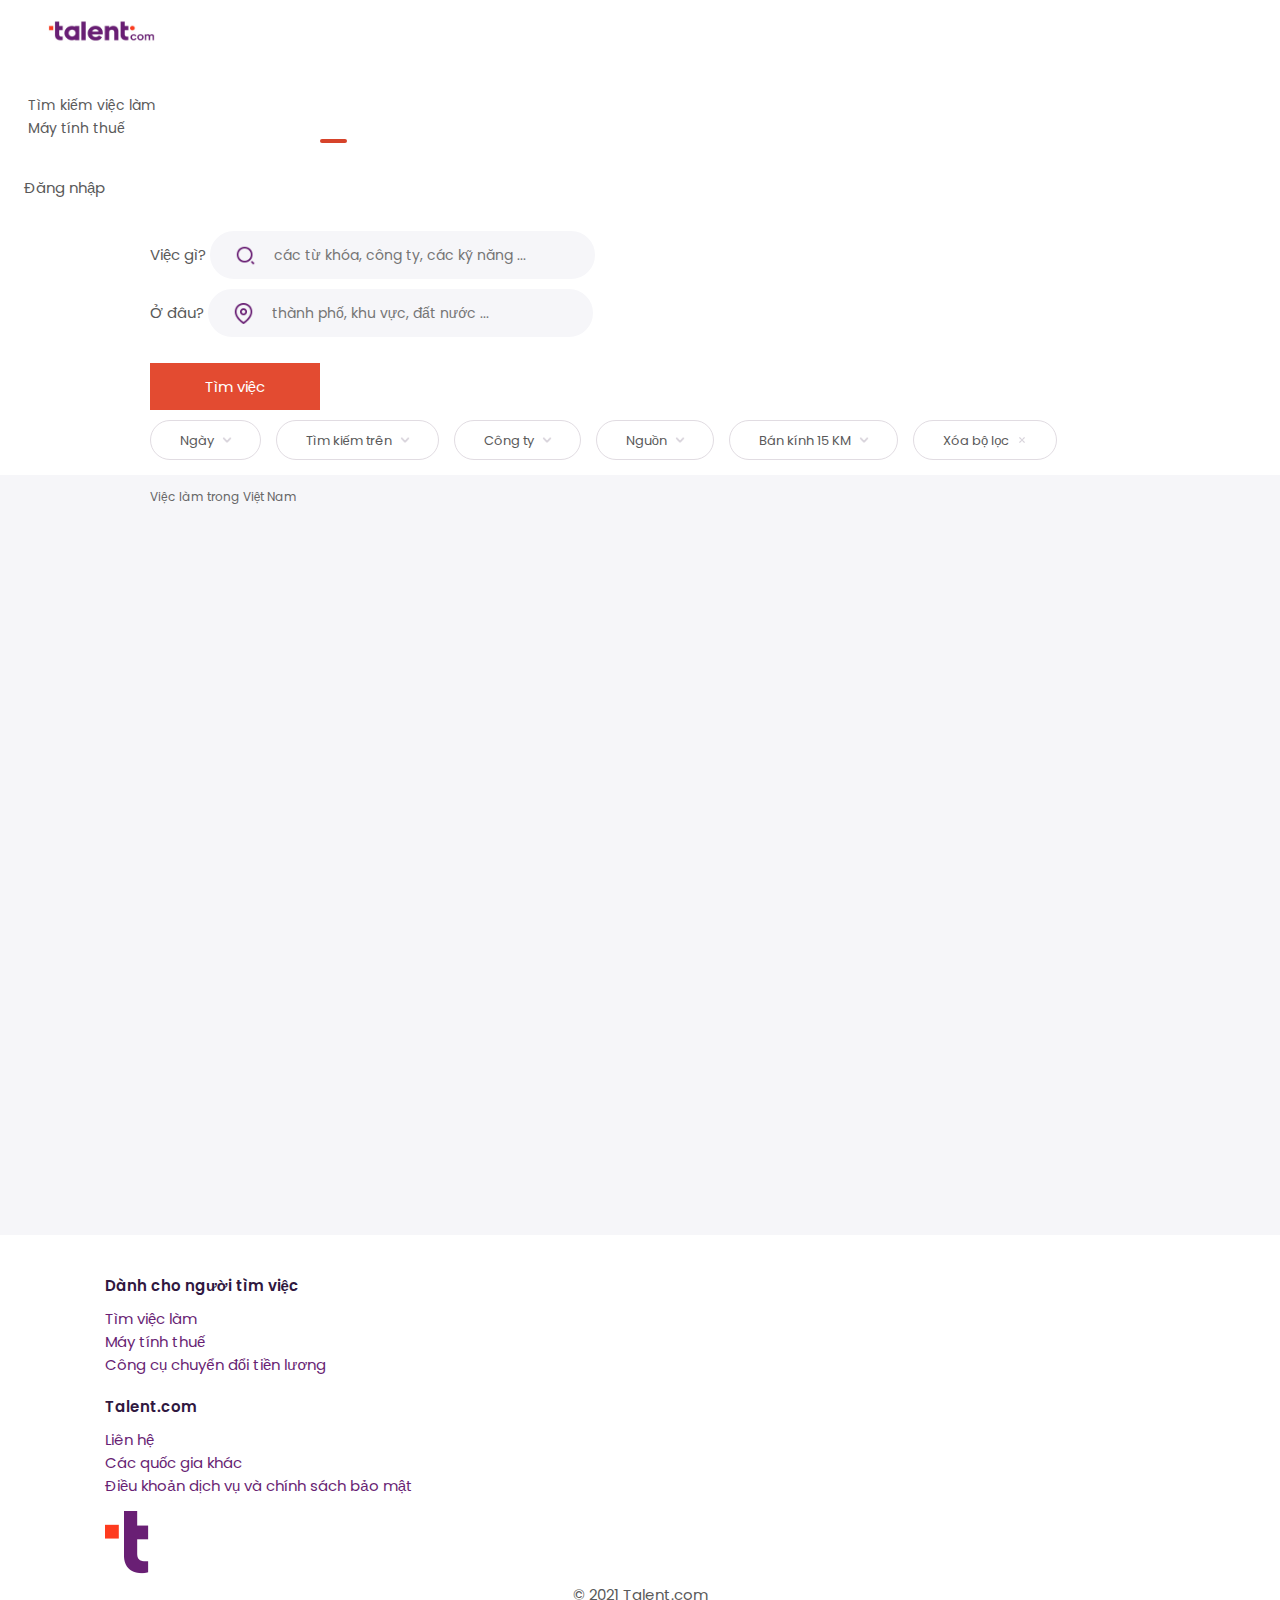
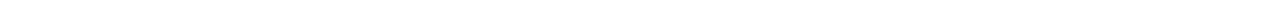
==== job.html @ 11c57244 "19:13 11/30/2021" ====
<!doctype html>
<html lang="en">
    <head>
        <meta charset="utf-8">
        <meta name="viewport" content="width=device-width, initial-scale=1">
        <link href="https://cdn.jsdelivr.net/npm/bootstrap@5.0.2/dist/css/bootstrap.min.css" rel="stylesheet" integrity="sha384-EVSTQN3/azprG1Anm3QDgpJLIm9Nao0Yz1ztcQTwFspd3yD65VohhpuuCOmLASjC" crossorigin="anonymous">
        <link rel="stylesheet" href="https://cdnjs.cloudflare.com/ajax/libs/font-awesome/6.0.0-beta3/css/all.min.css" integrity="sha512-Fo3rlrZj/k7ujTnHg4CGR2D7kSs0v4LLanw2qksYuRlEzO+tcaEPQogQ0KaoGN26/zrn20ImR1DfuLWnOo7aBA==" crossorigin="anonymous" referrerpolicy="no-referrer" />
        <link rel="stylesheet" href="css/style.css">
        <link rel="icon" href="images/favicon-32x32.png">
        <title>Cơ hội việc làm trong Việt Nam | Thuê ngay</title>
    </head>
    <body>

        <!-- Menu -->
        <div class="menu d-flex">
            <div class="menu-left">
                <a href="index.html">
                    <img src="images/Talent.com-1000x600-1.jpg" alt="Home image 2" style="width: 107px;height: 62px;">
                </a>
            </div>
            <div class="menu-middle d-flex">
                <div class="menu-item active">
                    <a href="">Tìm kiếm việc làm</a>
                </div>
                <div class="menu-item">
                    <a href="">Máy tính thuế</a>
                </div>
            </div>
            <div class="menu-right">
                <div class="menu_item login_btn rounded-pill border">
                    <a href="#">Đăng nhập</a>
                </div>
            </div>
        </div>
        <!-- End Menu -->

        <!-- Main -->
        <div class="jobsearch">
            <form action="">
                <div class="row">
                    <div class="col-4 search-input keyword-search">
                        <label class="form-label">Việc gì?</label>
                        <input class="input-keyword form-control input-search" type="text" name="input-key" placeholder="các từ khóa, công ty, các kỹ năng ..." autocomplete="off">
                    </div>
                    <div class="col-4 search-input location-search">
                        <label class="form-label">Ở đâu?</label>
                        <input class="input-location input-search form-control" type="text" name="input-location" placeholder="thành phố, khu vực, đất nước ..." autocomplete="off">
                    </div>
                    <div class="col-2 d-flex align-items-center">
                        <button class="signin-btn rounded-pill" style="min-width: 170px;margin: 16px 0px 0px; padding: 11px;">Tìm việc</button>
                    </div>
                </div>
                <div class="jobfilters">
                    <div class="jobfilters-filter">
                        <div class="jobfilters-label rounded-pill">
                            Ngày
                            <img src="images/dropdown_arrow.png" alt="Arrow dropdown">
                        </div>
                    </div>
                    <div class="jobfilters-filter">
                        <div class="jobfilters-label rounded-pill">
                            Tìm kiếm trên
                            <img src="images/dropdown_arrow.png" alt="Arrow dropdown">
                        </div>
                    </div>
                    <div class="jobfilters-filter">
                        <div class="jobfilters-label rounded-pill">
                            Công ty
                            <img src="images/dropdown_arrow.png" alt="Arrow dropdown">
                        </div>
                    </div>
                    <div class="jobfilters-filter">
                        <div class="jobfilters-label rounded-pill">
                            Nguồn
                            <img src="images/dropdown_arrow.png" alt="Arrow dropdown">
                        </div>
                    </div>
                    <div class="jobfilters-filter">
                        <div class="jobfilters-label rounded-pill">
                            Bán kính 15 KM
                            <img src="images/dropdown_arrow.png" alt="Arrow dropdown">
                        </div>
                    </div>
                    <div class="jobfilters-filter">
                        <div class="jobfilters-label rounded-pill">
                            Xóa bộ lọc
                            <img src="images/clear.png" alt="Arrow dropdown">
                        </div>
                    </div>
                </div>
            </form>
        </div>
        <div style="background-color: #F6F6F9;;">
            <div class="content">
                <div class="card-page-title">
                    Việc làm trong Việt Nam
                </div>
                <div class="content-left"></div>
            </div>
        </div>
        <!-- End Main -->

        <!-- Footer -->
        <div class="footer">
            <div class="row">
                <div class="col-4">
                    <div class="footer-title">Dành cho người tìm việc</div>
                    <div class="footer-link">
                        <a href="#">Tìm việc làm</a>
                        <a href="#">Máy tính thuế</a>
                        <a href="#">Công cụ chuyển đổi tiền lương</a>
                    </div>
                </div>
                <div class="col-4">
                    <div class="footer-title">Talent.com</div>
                    <div class="footer-link">
                        <a href="#">Liên hệ</a>
                        <a href="#">Các quốc gia khác</a>
                        <a href="#">Điều khoản dịch vụ và chính sách bảo mật</a>
                    </div>
                </div>
                <div class="col-4">
                    <div class="d-flex flex-column">
                        <img src="images/icon-talent-t-logo.png" alt="Footer logo">
                        <div class="copyright">© 2021 Talent.com</div>
                    </div>
                </div>
            </div>
        </div>
        <!-- End Footer -->

        <script src="https://cdn.jsdelivr.net/npm/bootstrap@5.0.2/dist/js/bootstrap.bundle.min.js" integrity="sha384-MrcW6ZMFYlzcLA8Nl+NtUVF0sA7MsXsP1UyJoMp4YLEuNSfAP+JcXn/tWtIaxVXM" crossorigin="anonymous"></script>
    </body>
</html>
---- css/style.css ----
@import url('https://fonts.googleapis.com/css2?family=Poppins:wght@400;700&display=swap');

*{
    font-family: "Poppins",sans-serif;
    padding: 0px;
    margin: 0px;
    box-sizing: border-box;
    font-size: 15px;
    /* background-color: #ffffff;   */
}

html{
    font-family: "Poppins",sans-serif;
    font-size: 15px;
    color: #5a5a5a;
    background-color: #ffffff;
    text-rendering: optimizeLegibility;
    overflow-x: hidden;
}

/* MENU */

.menu{
    justify-content: space-between;
    min-width: 990px;
}

.menu-left{
    margin: 0px 0px 20px 48px;
}

.menu-right{
    margin: auto 48px auto 0px;
}

.login_btn{
    padding: 12px 24px;
}

.menu-middle{
    margin: 25px auto;
    position: relative;
}

.menu a{
    color: #5a5a5a;
    text-decoration: none;
}

.menu a:hover{
    color: #691f74
}

.menu-item a{
    font-size: 14px;
}

.menu-item.active{
    color: #222222;
}

.menu-item.active::after{
    position: absolute;
    content: '';
    height: 4px;
    width: 27px;
    border-radius: 50px;
    background: #d6432a;
    bottom: -4px;
    left: 25%;
    text-align: center; 
}

.menu-middle .menu-item{
    margin: 0px 28px;
}

/* END MENU */

/* Main */

.section-header img{
    width: 850px;
    height: auto;
    position: absolute;
    left: -220px;
    bottom: 0;
}

.main-title{
    padding: 80px;
    display: flex;
    flex-direction: column;
}

h1.section-title{
    font-weight: bold;
    font-size: 40px;
    line-height: 60px;
    text-align: center;
    color: #30183F;
    margin-bottom: 20px;
    align-self: center;
}

.main-title p{
    text-align: center;
    margin: 0 auto 32px;
}

.signin-btn, .signup-btn{
    border: 1px solid #e34b31;
    padding: 16px 18px;
    margin: 0 auto 16px;
    min-width: 320px;
    max-width: 100%;
}

.signin-btn{
    background-color: #e34b31;
    color: white;
}

.signin-btn:hover{
    background-color: #cc442c;
}

.signup-btn{
    border: 1px solid #e34b31 !important;
    color: #e34b31;
    background-color: white;
}

.signup-btn:hover{
    background-color: #e34b31;
    color: white;
}

h3.section-title {
    font-weight: 600;
    font-size: 24px;
    line-height: 36px;
    display: flex;
    align-items: center;
    text-align: left;
    color: #30183F;
    justify-content: center;
    margin: 0px;
}

.section-seo{
    background-color: #FAFAFC;
    margin: 0 auto;
}

.section-seo .arrow{
    background: url(../images/img-purple-arrow.png);
    background-repeat: no-repeat;
    background-size: contain;
    width: 20px;
    height: 10px;
    margin: 2px 0 0 16px;   
}

.hidden-section{
    display: none;
}

.col-alignment{
    display: flex;
    flex-direction: column;
    width: 400px;
    margin: 0 auto;
}

.section-job-search p{
    font-size: 16px;
    color: #676767;
    line-height: 30px;
    margin: 0 0 30px;
}

.section-job-search{
    padding: 72px 24px 36px;
    width: 100%;
}

.section-calculate-pay{
    padding: 36px 24px 36px;
    width: 100%;
}

.section-convert-salary{
    padding: 36px 24px 72px;
    width: 100%;
}

.image-{
    display: flex;
    width: 100%;
    max-width: 500px;
    margin: 0 auto;
    position: relative;
    padding: 0 50px;
    max-height: 300px;
}

.section-create-account{
    padding: 72px 0;
    position: relative;
    background-color: #691f74;
    overflow: hidden;
}

h2.section-title{
    font-weight: 600;
    font-size: 32px;
    line-height: 1.9;
    align-items: center;
    text-align: center;
}

.section-container{
    margin: 0 auto;
    width: 977px;
}

.right-circle{
    position: absolute;
    width: 300px;
    top: -50px;
    right: -100px;
    z-index: 1;
}

.left-circle{
    position: absolute;
    width: 200px;
    bottom: -100px;
    left: -50px;
    z-index: 1;
}
/* End Main */

/* Footer */
.footer{
    max-width: 1100px;
    width: 100%;
    padding: 30px 15px 20px;
    margin: 0 auto;
}

.footer-title{
    font-weight: 600;
    font-size: 15px;
    line-height: 22px;
    color: #30183F;
    padding: 10px 0;
}

.footer-link{
    display: flex;
    flex-direction: column;
    padding: 0 0 10px;
}

.footer-link a:hover{
    text-decoration: underline;
}

.footer-link a{
    color: #691f74;
    text-decoration: none;
}

.footer img{
    width: 70px;
    height: 70px;
    margin-top: 10px;
    margin: 0 auto;
    text-align: center;
}

.copyright{
    margin: 0 auto;
    text-align: center;
    vertical-align: middle;
}
/* End Footer */

/* Jobsearch */

.jobsearch{
    padding: 20px 0px 10px 150px;
}

.input-search{
    height: 48px;
    margin: 0px 15px 10px 0px;
    padding: 0px 48px 0px 62px;
    border: 2px solid #f6f6f9;
    border-radius: 50px;
    font-size: 14px;
    background-color: #f6f6f9;
    background-repeat: no-repeat;
    background-size: 21px;
    background-position-y: center;
    background-position-x: 23px;
}

.input-keyword{
    background-image: url(../images/search-icon.png);
}

.input-location{
    background-image: url(../images/location.png);
}

.input-search:focus{
    box-shadow: none;
    background-color: #f6f6f9;
    border: 2px solid #380c3f;
}

.jobfilters{
    padding-top: 10px;
    position: relative;
    display: flex;
}

.jobfilters-filter{
    cursor: pointer;
    margin-right: 15px;
}

.jobfilters-label{
    font-size: 13px;
    height: 40px;
    padding: 10px 28.5px;
    border: 1px solid #e1dce2;
    border-radius: 52px;
}

.jobfilters-label img{
    width: 10px;
    margin-left: 5px;
}
/* End Jobsearch */

/* Content */

.content {
    margin-top: 5px;
    margin-left: 150px;
    min-height: 760px;
}

.card-page-title{
    max-width: 66%;
    color: #676767;
    font-size: 12px;
    line-height: 18px;
    padding: 13px 0px;
    margin-bottom: 5px;
}

.content-left{
    min-height: 100%;
}

/* End Content */
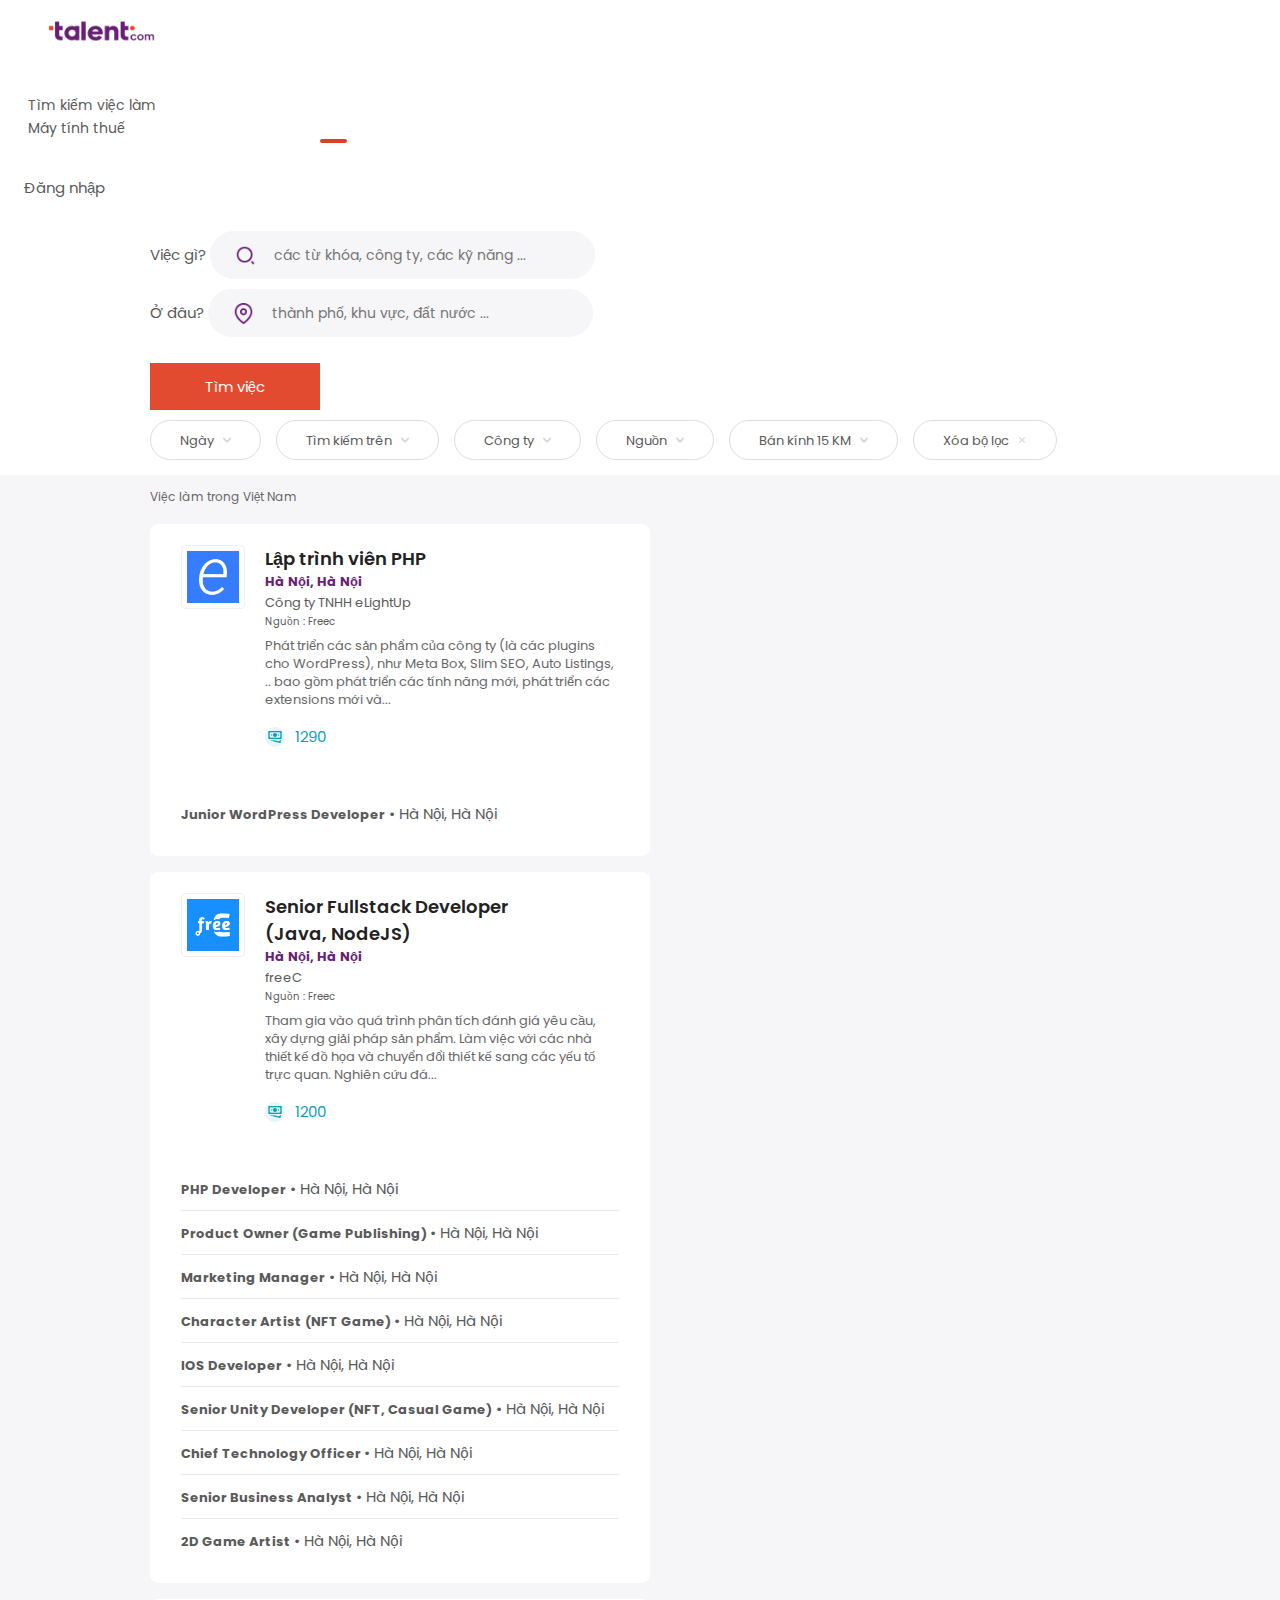
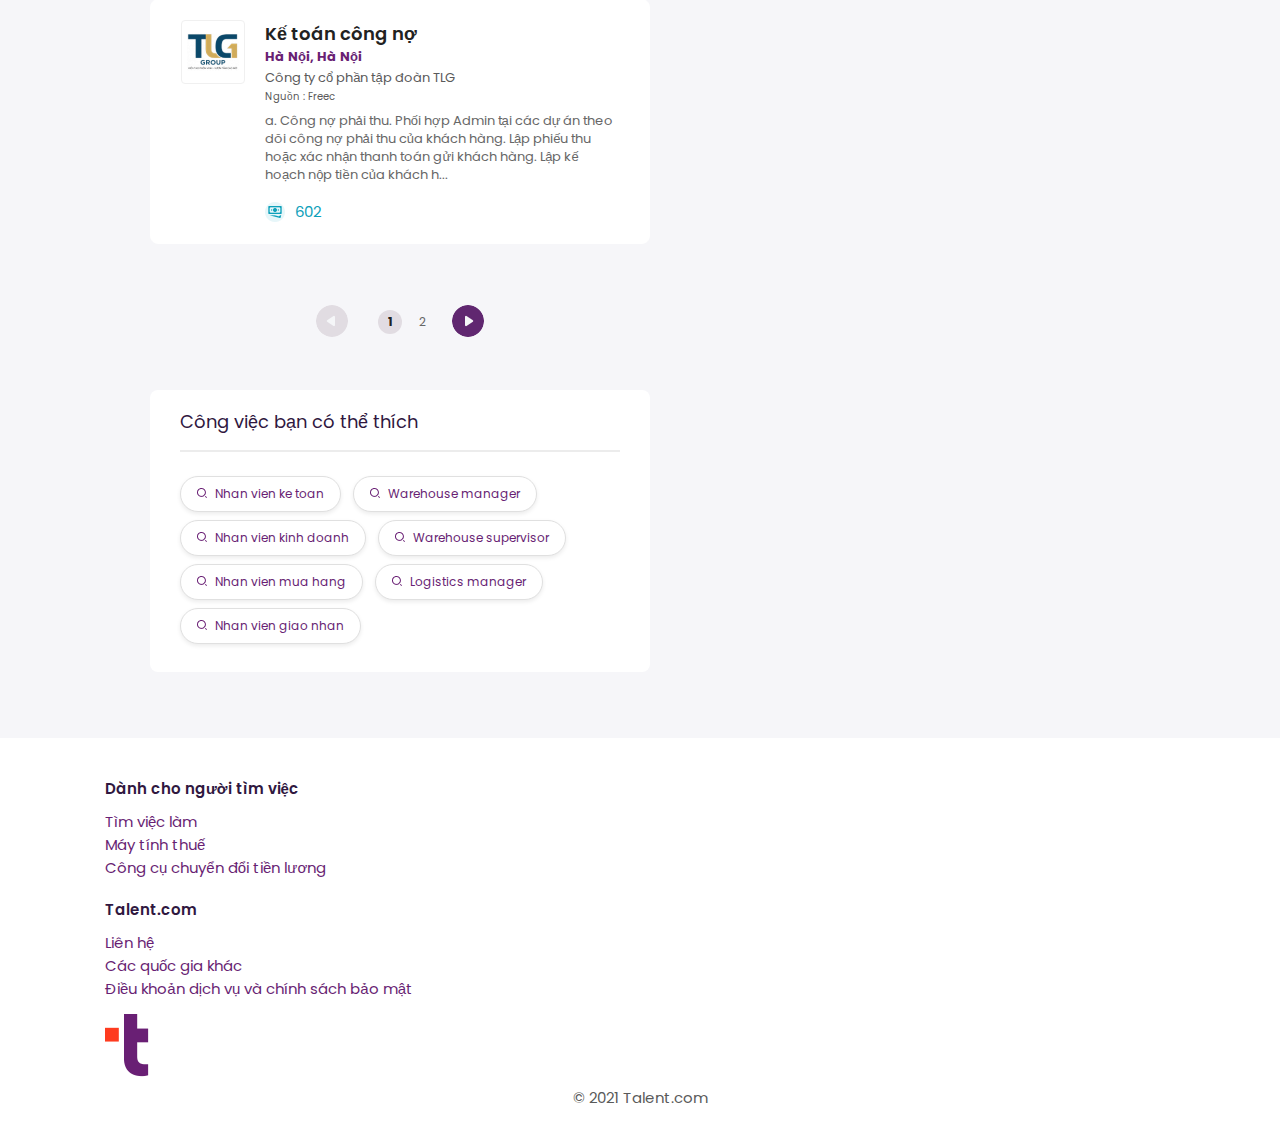
==== commit ad63df57: "23:19 11/30/2021" ====
--- a/job.html
+++ b/job.html
@@ -95,7 +95,173 @@
                 <div class="card-page-title">
                     Việc làm trong Việt Nam
                 </div>
-                <div class="content-left"></div>
+                <div class="content-left">
+                    <div class="joblist">
+                        <div class="card-job">
+                            <div class="job-item">
+                                <img src="images/get-logo.png" alt="Company logo">
+                                <div class="job">
+                                    <h2 class="card-job-title">
+                                        <a href="#">Lập trình viên PHP</a>
+                                    </h2>
+                                    <div class="card-job-infor">
+                                        <div class="card-job-infor-wrap">
+                                            <div class="card-job-location">Hà Nội, Hà Nội</div>
+                                            <div class="card-job-empname">Công ty TNHH eLightUp </div>
+                                            <div class="card-job-source">Nguồn : Freec</div>
+                                        </div>
+                                    </div>
+                                    <div class="card-job-snippet">
+                                        <p>Phát triển các sản phẩm của công ty (là các plugins cho WordPress), như Meta Box, Slim SEO, Auto Listings, .. bao gồm phát triển các tính năng mới, phát triển các extensions mới và...</p>
+                                    </div>
+                                    <div class="job-badges">
+                                        <div class="card-job-badges-salary">
+                                            1290
+                                        </div>
+                                    </div>
+                                </div>
+                            </div>
+                            <div class="otherjob">
+                                <div class="card-other-job">
+                                    <a href="#" class="other-job-link">Junior WordPress Developer</a>
+                                    <span> • Hà Nội, Hà Nội</span>
+                                </div>
+                            </div>
+                        </div>
+                        <div class="card-job">
+                            <div class="job-item">
+                                <img src="images/get-logo (1).png" alt="Company logo">
+                                <div class="job">
+                                    <h2 class="card-job-title">
+                                        <a href="#">Senior Fullstack Developer (Java, NodeJS)</a>
+                                    </h2>
+                                    <div class="card-job-infor">
+                                        <div class="card-job-infor-wrap">
+                                            <div class="card-job-location">Hà Nội, Hà Nội</div>
+                                            <div class="card-job-empname">freeC </div>
+                                            <div class="card-job-source">Nguồn : Freec</div>
+                                        </div>
+                                    </div>
+                                    <div class="card-job-snippet">
+                                        <p>Tham gia vào quá trình phân tích đánh giá yêu cầu, xây dựng giải pháp sản phẩm. Làm việc với các nhà thiết kế đồ họa và chuyển đổi thiết kế sang các yếu tố trực quan. Nghiên cứu đá...</p>
+                                    </div>
+                                    <div class="job-badges">
+                                        <div class="card-job-badges-salary">
+                                            1200
+                                        </div>
+                                    </div>
+                                </div>
+                            </div>
+                            <div class="otherjob">
+                                <div class="card-other-job">
+                                    <a href="#" class="other-job-link">PHP Developer</a>
+                                    <span> • Hà Nội, Hà Nội</span>
+                                </div>
+                                <div class="card-other-job">
+                                    <a href="#" class="other-job-link">Product Owner (Game Publishing) </a>
+                                    <span> • Hà Nội, Hà Nội</span>
+                                </div>
+                                <div class="card-other-job">
+                                    <a href="#" class="other-job-link">Marketing Manager</a>
+                                    <span> • Hà Nội, Hà Nội</span>
+                                </div>
+                                <div class="card-other-job">
+                                    <a href="#" class="other-job-link">Character Artist (NFT Game) </a>
+                                    <span> • Hà Nội, Hà Nội</span>
+                                </div>
+                                <div class="card-other-job">
+                                    <a href="#" class="other-job-link">IOS Developer</a>
+                                    <span> • Hà Nội, Hà Nội</span>
+                                </div>
+                                <div class="card-other-job">
+                                    <a href="#" class="other-job-link">Senior Unity Developer (NFT, Casual Game)</a>
+                                    <span> • Hà Nội, Hà Nội</span>
+                                </div>
+                                <div class="card-other-job">
+                                    <a href="#" class="other-job-link">Chief Technology Officer </a>
+                                    <span> • Hà Nội, Hà Nội</span>
+                                </div>
+                                <div class="card-other-job">
+                                    <a href="#" class="other-job-link">Senior Business Analyst </a>
+                                    <span> • Hà Nội, Hà Nội</span>
+                                </div>
+                                <div class="card-other-job">
+                                    <a href="#" class="other-job-link">2D Game Artist </a>
+                                    <span> • Hà Nội, Hà Nội</span>
+                                </div>
+                            </div>
+                        </div>
+                        <div class="card-job">
+                            <div class="job-item">
+                                <img src="images/get-logo (2).png" alt="Company logo">
+                                <div class="job">
+                                    <h2 class="card-job-title">
+                                        <a href="#">Kế toán công nợ</a>
+                                    </h2>
+                                    <div class="card-job-infor">
+                                        <div class="card-job-infor-wrap">
+                                            <div class="card-job-location">Hà Nội, Hà Nội</div>
+                                            <div class="card-job-empname">Công ty cổ phần tập đoàn TLG </div>
+                                            <div class="card-job-source">Nguồn : Freec</div>
+                                        </div>
+                                    </div>
+                                    <div class="card-job-snippet">
+                                        <p>a. Công nợ phải thu. Phối hợp Admin tại các dự án theo dõi công nợ phải thu của khách hàng. Lập phiếu thu hoặc xác nhận thanh toán gửi khách hàng. Lập kế hoạch nộp tiền của khách h...</p>
+                                    </div>
+                                    <div class="job-badges">
+                                        <div class="card-job-badges-salary">
+                                            602
+                                        </div>
+                                    </div>
+                                </div>
+                            </div>
+                        </div>
+                    </div>
+                    <div class="pagination_">
+                        <div class="pagination-wrap">
+                            <a href="#">
+                                <span class="disable-pre-page-btn pre-page-btn page-btn"></span>
+                            </a>
+                            <a href="#">
+                                <span class="page-num selected">1</span>
+                            </a>
+                            <a href="#">
+                                <span class="page-num">2</span>
+                            </a>
+                            <a href="#">
+                                <span class="next-page-btn page-btn"></span>
+                            </a>
+                        </div>
+                    </div>
+                    <div class="relatedJobs">
+                        <div class="card-related">
+                            <div class="card-related-title">Công việc bạn có thể thích</div>
+                            <div class="jobsense">
+                                <a href="#" class="job-title">
+                                    <div class="job-title-label">Nhan vien ke toan</div>
+                                </a>
+                                <a href="#" class="job-title">
+                                    <div class="job-title-label">Warehouse manager</div>
+                                </a>
+                                <a href="#" class="job-title">
+                                    <div class="job-title-label">Nhan vien kinh doanh</div>
+                                </a>
+                                <a href="#" class="job-title">
+                                    <div class="job-title-label">Warehouse supervisor</div>
+                                </a>
+                                <a href="#" class="job-title">
+                                    <div class="job-title-label">Nhan vien mua hang</div>
+                                </a>
+                                <a href="#" class="job-title">
+                                    <div class="job-title-label">Logistics manager</div>
+                                </a>
+                                <a href="#" class="job-title">
+                                    <div class="job-title-label">Nhan vien giao nhan</div>
+                                </a>
+                            </div>
+                        </div>
+                    </div>
+                </div>
             </div>
         </div>
         <!-- End Main -->
--- a/css/style.css
+++ b/css/style.css
@@ -353,6 +353,7 @@
     margin-top: 5px;
     margin-left: 150px;
     min-height: 760px;
+    width: fit-content;
 }
 
 .card-page-title{
@@ -368,4 +369,250 @@
     min-height: 100%;
 }
 
+.joblist{
+    min-width: 420px;
+}
+
+.card-job{
+    width: 500px;
+    border: 1px solid #fff;
+    padding: 0px;
+    background-color: #fff;
+    border-radius: 8px;
+    margin-bottom: 16px;
+}
+
+.job-item{
+    display: flex;
+    cursor: pointer;
+    padding: 20px 30px;
+}
+
+.job-item img{
+    width: 64px;
+    padding: 5px;
+    margin-right: 20px;
+    height: max-content;
+    border-radius: 4px;
+    border: 1px solid #F0F0F0;
+}
+
+.card-job-title{
+    margin-bottom: 0px;
+    margin-right: 50px;
+    color: #222222;
+}
+
+.card-job-title a{
+    font-size: 18px;
+    font-weight: 600;
+    text-decoration: none;
+    color: inherit;
+}
+
+.card-job:hover .card-job-title a{
+    text-decoration: underline;
+}
+
+.card-job-location{
+    font-weight: 700;
+    font-size: 13px;
+    color: #691f74;
+}
+
+.card-job-infor{
+    padding: 0px 0px 8px 0px;
+}
+
+.card-job-empname{
+    color: var(--nero);
+    font-size: 13px;
+    line-height: 15px;
+    margin-top: 3px;
+    overflow: hidden;
+}
+
+.card-job-source{
+    font-size: 10px;
+    line-height: 15px;
+    margin-top: 4px;
+}
+
+.card-job-snippet{
+    width: 100%;
+}
+
+.card-job-snippet p{
+    color: #676767;
+    font-size: 13px;
+    line-height: 18px;
+    overflow: hidden;
+    text-overflow: ellipsis;
+    max-width: 450px;
+}
+
+.job-badges{
+    margin-top: 16px;
+}
+
+.card-job-badges-salary{
+    background-image: url(../images/salary.png);
+    color: #0DA0BA;
+    margin-right: 18px;
+    max-width: 100%;
+    background-position: center;
+    background-position-x: left;
+    background-repeat: no-repeat;
+    background-size: 20px;
+    padding: 0px 0px 0px 30px;
+}
+
+.otherjob{
+    margin-top: 24px;
+    padding: 0px 30px 20px;
+}
+
+.card-other-job{
+    padding: 10px 0px 10px 0px;
+    border-top: 1px solid #EAEAEA;
+}
+
+.card-other-job:first-of-type{
+    border-top: 0px;
+}
+
+.card-other-job a{
+    color: #5a5a5a;
+    font-weight: bold;
+    text-decoration: none;
+    font-size: 13px;
+}
+
+.card-other-job a:hover{
+    text-decoration: underline;
+}
+
+.page-btn{
+    display: inline-flex;
+    text-align: center;
+    width: 32px;
+    height: 32px;
+    background-image: url(../images/page\ default.png);
+    background-size: contain;
+    background-repeat: no-repeat;
+    border-radius: 30px;
+    padding: 4px 4px !important;
+    background-position: center;
+    position: relative;
+    top: 15px;
+}
+
+.disable-pre-page-btn{
+    background-image: url(../images/page_initial.png);
+    pointer-events: none;
+}
+
+.next-page-btn{
+    transform: rotate(180deg);
+    margin-left: 12px;
+}
+
+.pagination-wrap {
+    width: 500px;
+    padding: 30px 0px 56px 0px;
+    text-align: center;
+}
+
+.pre-page-btn{
+    margin-right: 24px;
+}
+
+.page-num{
+    display: inline-block;
+    width: 24px;
+    height: 24px;
+    text-align: center;
+    font-size: 12px;
+    color: #676767;
+    line-height: 24px;
+    margin: 0px 2px;
+    vertical-align: sub;
+}
+
+.pagination-wrap a{
+    text-decoration: none;
+}
+
+.page-num.selected{
+    background-color: #e1dce2;
+    color: #222222;
+    font-weight: 700;
+    border-radius: 50px;
+}
+
+.relatedJobs{
+    padding-bottom: 50px;
+}
+
+.card-related{
+    width: 500px;
+    padding: 20px 30px;
+    border-radius: 8px;
+    position: relative;
+    margin-bottom: 16px;
+    background: #ffffff;
+}
+
+.card-related-title{
+    padding-bottom: 16px;
+    border-bottom: 2px solid #ECECEC;
+    margin-bottom: 24px;
+    color: #30183F;
+    font-size: 18px;
+    line-height: 24px;
+}
+
+.job-title{
+    font-size: 12px;
+    line-height: 18px;
+    color: #691F74;
+    background: #FFFFFF;
+    border: 1px solid #E0E0E0;
+    box-shadow: 0px 2px 4px #00000014;
+    border-radius: 100px;
+    padding: 8px 16px;
+    margin: 0px 8px 8px 0;
+    display: inline-block;
+}
+
+.job-title:hover{
+    font-size: 12px;
+    line-height: 18px;
+    color: #691F74;
+    background: #FFFFFF;
+    border: 1px solid #E0E0E0;
+    box-shadow: 0px 2px 4px #00000014;
+    border-radius: 100px;
+    padding: 8px 16px;
+    margin: 0px 8px 8px 0;
+    display: inline-block;
+}
+
+a.job-title{
+    text-decoration: none;
+}
+
+.job-title::before{
+    background: url(../images/search-icon-related-job.png);
+    content: '';
+    width: 10px;
+    height: 10px;
+    display: inline-block;
+    margin-right: 5px;
+}
+
+.job-title-label{
+    display: inline-block;
+    font-size: 12px;
+}
 /* End Content */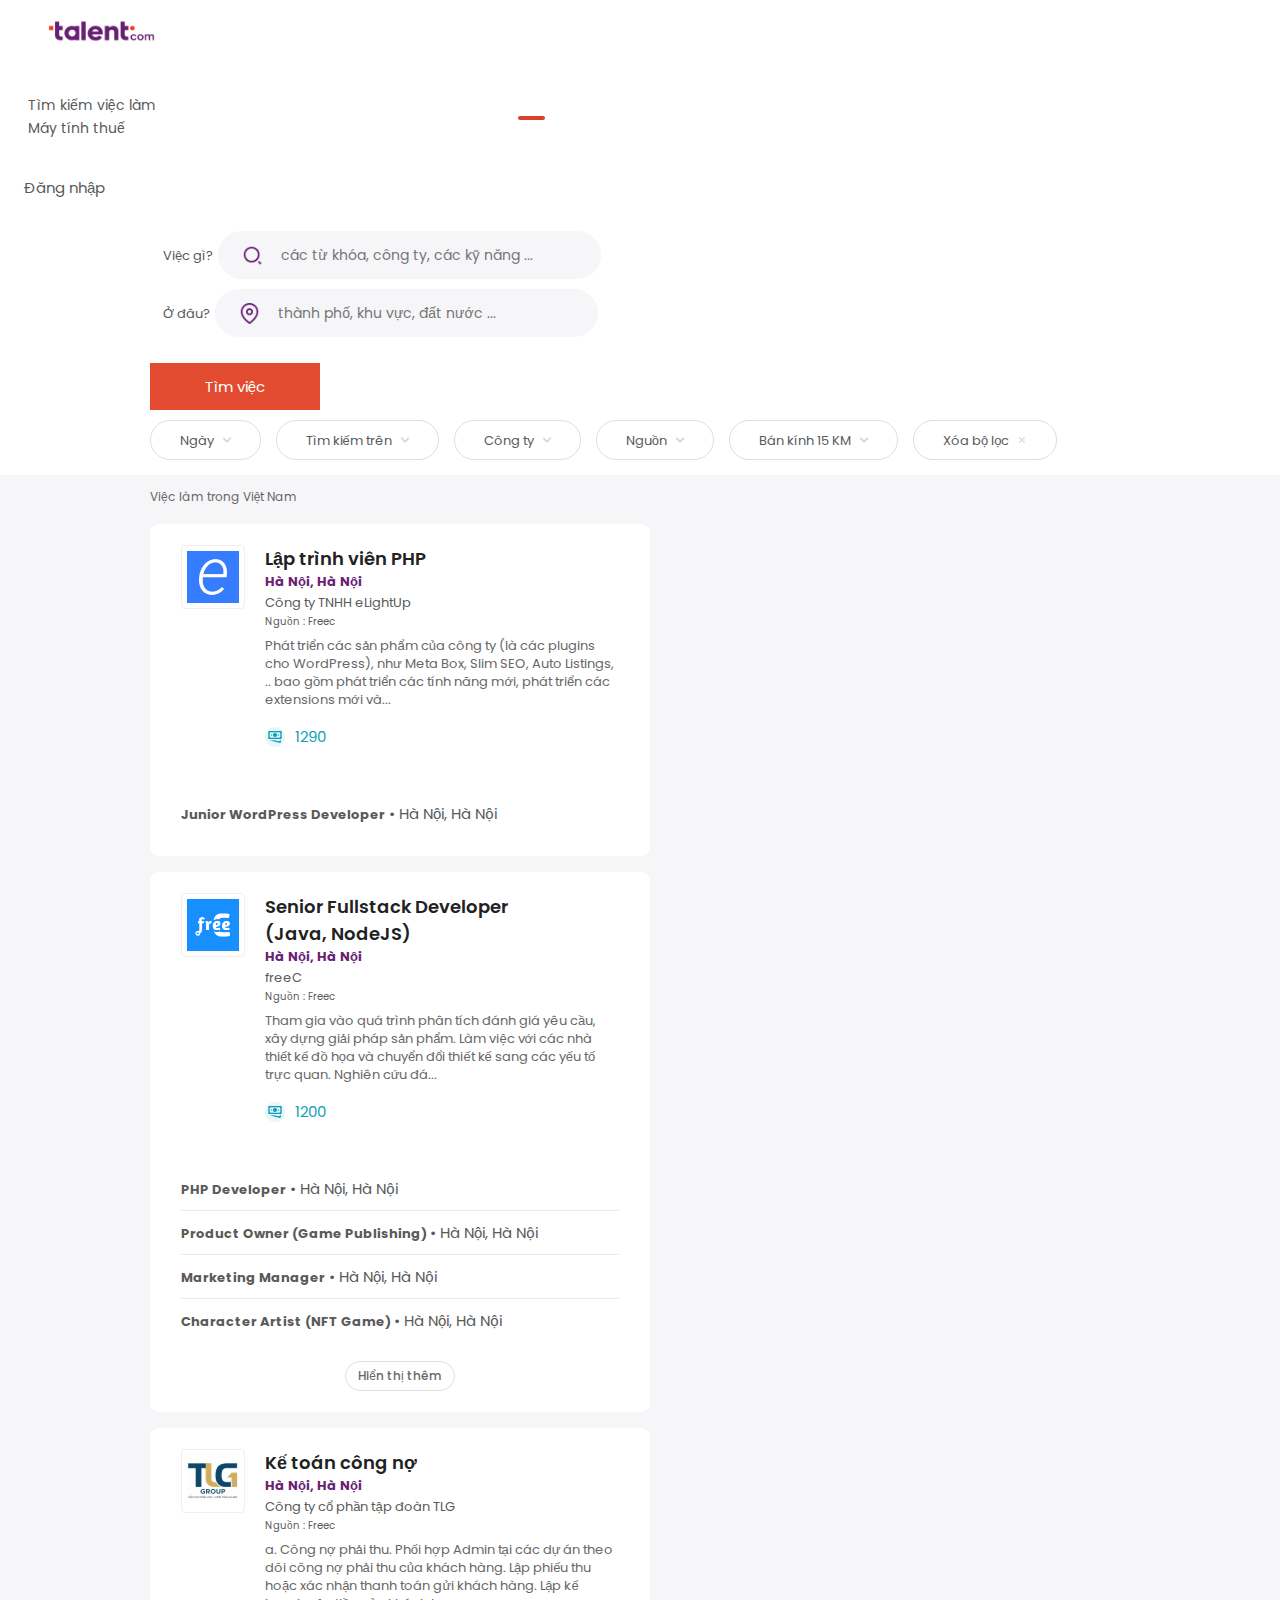
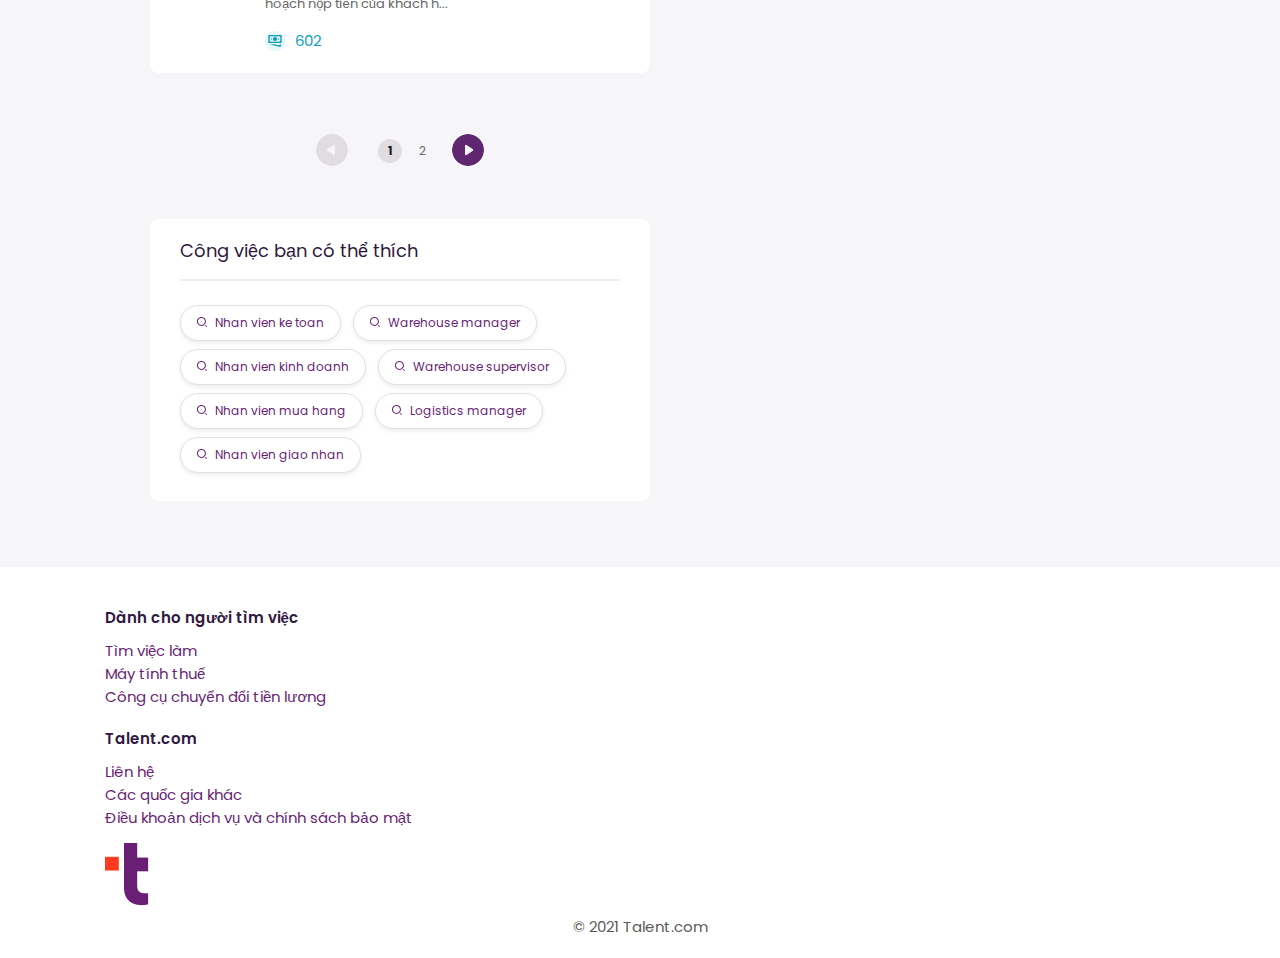
==== commit 4f1124e5: "01:57 12/2/2021" ====
--- a/job.html
+++ b/job.html
@@ -6,6 +6,7 @@
         <link href="https://cdn.jsdelivr.net/npm/bootstrap@5.0.2/dist/css/bootstrap.min.css" rel="stylesheet" integrity="sha384-EVSTQN3/azprG1Anm3QDgpJLIm9Nao0Yz1ztcQTwFspd3yD65VohhpuuCOmLASjC" crossorigin="anonymous">
         <link rel="stylesheet" href="https://cdnjs.cloudflare.com/ajax/libs/font-awesome/6.0.0-beta3/css/all.min.css" integrity="sha512-Fo3rlrZj/k7ujTnHg4CGR2D7kSs0v4LLanw2qksYuRlEzO+tcaEPQogQ0KaoGN26/zrn20ImR1DfuLWnOo7aBA==" crossorigin="anonymous" referrerpolicy="no-referrer" />
         <link rel="stylesheet" href="css/style.css">
+        <link rel="stylesheet" href="css/responsive.css">
         <link rel="icon" href="images/favicon-32x32.png">
         <title>Cơ hội việc làm trong Việt Nam | Thuê ngay</title>
     </head>
@@ -20,14 +21,14 @@
             </div>
             <div class="menu-middle d-flex">
                 <div class="menu-item active">
-                    <a href="">Tìm kiếm việc làm</a>
+                    <a href="job.html">Tìm kiếm việc làm</a>
                 </div>
                 <div class="menu-item">
-                    <a href="">Máy tính thuế</a>
+                    <a href="calculator.html">Máy tính thuế</a>
                 </div>
             </div>
             <div class="menu-right">
-                <div class="menu_item login_btn rounded-pill border">
+                <div class="menu_item login_btn rounded-pill border" data-bs-toggle="modal" data-bs-target="#login-form">
                     <a href="#">Đăng nhập</a>
                 </div>
             </div>
@@ -38,11 +39,11 @@
         <div class="jobsearch">
             <form action="">
                 <div class="row">
-                    <div class="col-4 search-input keyword-search">
+                    <div class="col-12 col-lg-4 keyword-search">
                         <label class="form-label">Việc gì?</label>
                         <input class="input-keyword form-control input-search" type="text" name="input-key" placeholder="các từ khóa, công ty, các kỹ năng ..." autocomplete="off">
                     </div>
-                    <div class="col-4 search-input location-search">
+                    <div class="col-12 col-lg-4 location-search">
                         <label class="form-label">Ở đâu?</label>
                         <input class="input-location input-search form-control" type="text" name="input-location" placeholder="thành phố, khu vực, đất nước ..." autocomplete="off">
                     </div>
@@ -56,30 +57,61 @@
                             Ngày
                             <img src="images/dropdown_arrow.png" alt="Arrow dropdown">
                         </div>
+                        <ul class="jobfilters-listFilter" id="filter_date">
+                            <li class="jobfilters-item">Bất kỳ</li>
+                            <li class="jobfilters-item">24 giờ trước</li>
+                            <li class="jobfilters-item">3 ngày trước</li>
+                            <li class="jobfilters-item">7 ngày trước</li>
+                            <li class="jobfilters-item">30 ngày trước</li>
+                        </ul>
                     </div>
                     <div class="jobfilters-filter">
                         <div class="jobfilters-label rounded-pill">
                             Tìm kiếm trên
                             <img src="images/dropdown_arrow.png" alt="Arrow dropdown">
                         </div>
+                        <ul class="jobfilters-listFilter" id="filter_field">
+                            <li class="jobfilters-item">tất cả các lĩnh vực</li>
+                            <li class="jobfilters-item">Theo chức danh</li>
+                        </ul>
                     </div>
                     <div class="jobfilters-filter">
                         <div class="jobfilters-label rounded-pill">
                             Công ty
                             <img src="images/dropdown_arrow.png" alt="Arrow dropdown">
                         </div>
+                        <ul class="jobfilters-listFilter" id="filter_company">
+                            <li class="jobfilters-item">Bất cứ công ty</li>
+                            <li>
+                                <input class="input-search input-company" name="input-company" type="text" placeholder="Tên công ty...">
+                            </li>
+                        </ul>
                     </div>
                     <div class="jobfilters-filter">
                         <div class="jobfilters-label rounded-pill">
                             Nguồn
                             <img src="images/dropdown_arrow.png" alt="Arrow dropdown">
                         </div>
+                        <ul class="jobfilters-listFilter" id="filter_source_ype">
+                            <li class="jobfilters-item">Bất kỳ</li>
+                            <li class="jobfilters-item">Các công ty</li>
+                            <li class="jobfilters-item">Nhân sự</li>
+                            <li class="jobfilters-item">Trang việc làm</li>
+                        </ul>
                     </div>
                     <div class="jobfilters-filter">
                         <div class="jobfilters-label rounded-pill">
                             Bán kính 15 KM
                             <img src="images/dropdown_arrow.png" alt="Arrow dropdown">
                         </div>
+                        <ul class="jobfilters-listFilter" id="filter_radius">
+                            <li class="jobfilters-item">Địa điểm chính xác</li>
+                            <li class="jobfilters-item">5 KM</li>
+                            <li class="jobfilters-item">15 KM</li>
+                            <li class="jobfilters-item">25 KM</li>
+                            <li class="jobfilters-item">50 KM</li>
+                            <li class="jobfilters-item">100 KM</li>
+                        </ul>
                     </div>
                     <div class="jobfilters-filter">
                         <div class="jobfilters-label rounded-pill">
@@ -169,26 +201,29 @@
                                     <a href="#" class="other-job-link">Character Artist (NFT Game) </a>
                                     <span> • Hà Nội, Hà Nội</span>
                                 </div>
-                                <div class="card-other-job">
+                                <div class="card-other-job hidden">
                                     <a href="#" class="other-job-link">IOS Developer</a>
                                     <span> • Hà Nội, Hà Nội</span>
                                 </div>
-                                <div class="card-other-job">
+                                <div class="card-other-job hidden">
                                     <a href="#" class="other-job-link">Senior Unity Developer (NFT, Casual Game)</a>
                                     <span> • Hà Nội, Hà Nội</span>
                                 </div>
-                                <div class="card-other-job">
+                                <div class="card-other-job hidden">
                                     <a href="#" class="other-job-link">Chief Technology Officer </a>
                                     <span> • Hà Nội, Hà Nội</span>
                                 </div>
-                                <div class="card-other-job">
+                                <div class="card-other-job hidden">
                                     <a href="#" class="other-job-link">Senior Business Analyst </a>
                                     <span> • Hà Nội, Hà Nội</span>
                                 </div>
-                                <div class="card-other-job">
+                                <div class="card-other-job hidden">
                                     <a href="#" class="other-job-link">2D Game Artist </a>
                                     <span> • Hà Nội, Hà Nội</span>
                                 </div>
+                                <div class="show-more">
+                                    <div class="btn-show-more">Hiển thị thêm</div>
+                                </div>     
                             </div>
                         </div>
                         <div class="card-job">
@@ -269,7 +304,7 @@
         <!-- Footer -->
         <div class="footer">
             <div class="row">
-                <div class="col-4">
+                <div class="col-10 col-lg-4">
                     <div class="footer-title">Dành cho người tìm việc</div>
                     <div class="footer-link">
                         <a href="#">Tìm việc làm</a>
@@ -277,7 +312,7 @@
                         <a href="#">Công cụ chuyển đổi tiền lương</a>
                     </div>
                 </div>
-                <div class="col-4">
+                <div class="col-10 col-lg-4">
                     <div class="footer-title">Talent.com</div>
                     <div class="footer-link">
                         <a href="#">Liên hệ</a>
@@ -285,7 +320,7 @@
                         <a href="#">Điều khoản dịch vụ và chính sách bảo mật</a>
                     </div>
                 </div>
-                <div class="col-4">
+                <div class="col-12 col-lg-4">
                     <div class="d-flex flex-column">
                         <img src="images/icon-talent-t-logo.png" alt="Footer logo">
                         <div class="copyright">© 2021 Talent.com</div>
@@ -295,6 +330,9 @@
         </div>
         <!-- End Footer -->
 
+        
+        <script src="https://cdnjs.cloudflare.com/ajax/libs/jquery/3.6.0/jquery.min.js" integrity="sha512-894YE6QWD5I59HgZOGReFYm4dnWc1Qt5NtvYSaNcOP+u1T9qYdvdihz0PPSiiqn/+/3e7Jo4EaG7TubfWGUrMQ==" crossorigin="anonymous" referrerpolicy="no-referrer"></script>
         <script src="https://cdn.jsdelivr.net/npm/bootstrap@5.0.2/dist/js/bootstrap.bundle.min.js" integrity="sha384-MrcW6ZMFYlzcLA8Nl+NtUVF0sA7MsXsP1UyJoMp4YLEuNSfAP+JcXn/tWtIaxVXM" crossorigin="anonymous"></script>
+        <script src="js/javascript.js"></script>
     </body>
 </html>--- a/css/style.css
+++ b/css/style.css
@@ -22,7 +22,6 @@
 
 .menu{
     justify-content: space-between;
-    min-width: 990px;
 }
 
 .menu-left{
@@ -67,12 +66,13 @@
     border-radius: 50px;
     background: #d6432a;
     bottom: -4px;
-    left: 25%;
+    left: 40%;
     text-align: center; 
 }
 
 .menu-middle .menu-item{
     margin: 0px 28px;
+    position: relative;
 }
 
 /* END MENU */
@@ -160,10 +160,8 @@
     width: 20px;
     height: 10px;
     margin: 2px 0 0 16px;   
-}
-
-.hidden-section{
-    display: none;
+    transform: rotate(180deg);
+    transition: transform 500ms;
 }
 
 .col-alignment{
@@ -222,7 +220,6 @@
 
 .section-container{
     margin: 0 auto;
-    width: 977px;
 }
 
 .right-circle{
@@ -298,7 +295,7 @@
     height: 48px;
     margin: 0px 15px 10px 0px;
     padding: 0px 48px 0px 62px;
-    border: 2px solid #f6f6f9;
+    border: 1px solid #f6f6f9;
     border-radius: 50px;
     font-size: 14px;
     background-color: #f6f6f9;
@@ -319,7 +316,7 @@
 .input-search:focus{
     box-shadow: none;
     background-color: #f6f6f9;
-    border: 2px solid #380c3f;
+    border: 1px solid #380c3f;
 }
 
 .jobfilters{
@@ -331,6 +328,7 @@
 .jobfilters-filter{
     cursor: pointer;
     margin-right: 15px;
+    position: relative;
 }
 
 .jobfilters-label{
@@ -341,13 +339,18 @@
     border-radius: 52px;
 }
 
+.jobfilters-label.focus{
+    color: #691f74;
+    border-color: #691f74 !important;
+}
+
 .jobfilters-label img{
     width: 10px;
     margin-left: 5px;
 }
 /* End Jobsearch */
 
-/* Content */
+/* Content Job */
 
 .content {
     margin-top: 5px;
@@ -615,4 +618,701 @@
     display: inline-block;
     font-size: 12px;
 }
-/* End Content */+
+/* End Content Job */
+
+/* Section herader calculator */
+
+.section-header-cal{
+    padding-top: 50px;
+    margin-left: 150px;
+}
+
+.section-header-title{
+    font-weight: 600;
+    font-size: 32px;
+    color: #30183f;
+    margin-bottom: 5px;
+    width: 720px;
+}
+
+.section-header-subtitle{
+    font-weight: normal;
+    font-size: 18px;
+    color: #30183f;
+    opacity: 0.9;
+    padding-bottom: 30px;
+}
+
+
+
+.form-cal-img{
+    width: 225px;
+    position: absolute;
+    z-index: 0;
+    bottom: 0;
+    left: 1010px;
+}
+
+.input-salary{
+    background-image: url(../images/input__salary-icon.png);
+}
+
+.select-input{
+    background-image: url(../images/input__dropdown-menu.png);
+    background-position: calc(98% - 0.5rem), 100% 0;
+    background-size: 24px;
+    background-repeat: no-repeat;
+    border-radius: 74px;
+    height: 48px;
+    margin-right: 15px;
+    padding: 0px 24px;
+    font-size: 14px;
+    background-color: #f6f6f9;
+    border: 1px solid #f6f6f9;
+}
+
+.input-region{
+    width: 225px;
+}
+
+.input-time{
+    width: 140px;
+}
+
+label{
+    font-size: 13px;
+    padding-left: 13px;
+}
+
+.section-form{
+    width: 720px;
+    margin-bottom: 30px;
+}
+
+.cal-select{
+    margin-left: 150px;
+    display: flex;
+    justify-content: space-between;
+    position: relative;
+}
+
+.card-wrap{
+    background-color: #fff;
+    width: 640px;
+    padding: 23px;
+    border-radius: 8px;
+    color: #676767;
+    margin-top: 25px;
+}
+
+.timeBase-wrap{
+    display: flex;
+    align-items: center;
+    justify-content: space-between;
+}
+
+.timeBase-group{
+    display: flex;
+}
+
+.timeBase-select{
+    padding: 8px 11px;
+    border-radius: 20px;
+    cursor: pointer;
+    font-size: 12px;
+    margin-right: 12px;
+    color: #602770;
+    align-items: center;
+    text-align: center;
+    display: flex;
+}
+
+.timeBase-select:hover{
+    background-color: #E1DCE2;
+}
+
+.timeBase-select.selected{
+    background: rgba(105, 31, 116, 0.1);
+    color: #691f74;
+    font-weight: 600;
+}
+
+.timeBase-label{
+    font-weight: 600;
+    font-size: 13px;
+    line-height: 19px;
+    color: #30183f;
+}
+
+.card-deduction-title{
+    padding-bottom: 0;
+    border-bottom-left-radius: 0;
+    border-bottom-right-radius: 0;
+    border-bottom: 1px solid #f6f6f9;
+}
+
+.card-title{
+    font-weight: 600;
+    font-size: 18px;
+    color: #30183f;
+    margin-bottom: 18px;
+}
+
+.card-deduction-content{
+    border-top-left-radius: 0;
+    border-top-right-radius: 0;
+    margin-top: 0;
+    padding-top: 0;
+    display: flex;
+    justify-content: space-between;
+}
+
+.card-deduction-wrap{
+    width: 320px;
+}
+
+.card-deduction{
+    margin: 15px 0;
+    width: 100%;
+    display: flex;
+    justify-content: space-between;
+}
+
+.card-deduction *{
+    font-size: 13px;
+}
+
+.card-deduction-highlight{
+    font-weight: bold;
+    color: #30183f;
+}
+
+.card-deduction-value{
+    color: #30183f;
+}
+
+.card-deduction-highlight-large *{
+    font-size: 16px !important;
+}
+
+.card-line{
+    border-bottom: 1px solid #f6f6f9;
+    margin-top: 18px;
+    margin-bottom: 18px;
+}
+
+.taxBerg-wrap{
+    background: radial-gradient(77.83% 77.83% at 49.94% 59.95%, rgba(157, 233, 246, 0) 0%, #9DE9F6 100%);
+    position: relative;
+    max-width: 640px;
+    height: 800px;
+    width: 100%;
+    overflow: hidden;
+    border-radius: 8px;
+    margin-top: 25px;
+}
+
+.taxBerg-title{
+    position: absolute;
+    top: 20px;
+    left: 20px;
+    font-weight: 600;
+    font-size: 22px;
+    color: #30183F;
+}
+
+.taxBerg-holder{
+    position: relative;
+    width: 100%;
+    height: 100%;
+}
+
+.taxBerg-frame{
+    height: 600px;
+    overflow: hidden;
+    position: relative;
+}
+
+.taxBerg-dots{
+    position: absolute;
+    left: 0;
+    width: 100%;
+    height: 100%;
+    bottom: 0px;
+}
+
+.taxBerg-dash{
+    position: relative;
+    border: 0.6px dashed #ffa500;
+    width: 19%;
+    z-index: 5;
+    height: 0;
+}
+
+.net-dash{
+    top: 163px;
+    left: 30%;
+}
+
+.dots-container{
+    float: right;
+    height: 15px;
+    width: 15PX;
+    border-radius: 45px;
+    margin-top: -8px;
+    position: relative;
+    left: 13px;
+}
+
+.taxBerg_dots{
+    background: #ffa500;
+    height: 7px;
+    width: 7px;
+    position: relative;
+    top: 3px;
+    left: 0;
+    border-radius: 120px;
+}
+
+.taxBerg-text-holder{
+    z-index: 20;
+    position: absolute;
+    text-align: right;
+    width: 140px;
+}
+
+.net-text{
+    bottom: 416px;
+    left: 45px;
+    color: #30183f;
+}
+
+.tax-text{
+    font-weight: bold;
+    font-size: 20px;
+}
+
+.tax-subtitle{
+    font-size: 12px;
+    font-weight: 400;
+}
+
+.emp-dash{
+    border-color: #ffa500;
+    top: 375px;
+    left: 50%;
+}
+
+.emp-text{
+    right: 45px;
+    top: 350px;
+    text-align: left;
+    color: #fff;
+}
+
+.emp-dash .dots-container{
+    border-color: #ffa500;
+    float: left;
+    left: initial;
+    right: 12px;
+}
+
+.taxBerg-ice{
+    width: 300px;
+    margin: auto;
+    position: absolute;
+    height: 300px;
+    left: 25%;
+    bottom: 200px;
+}
+
+.ice-boat{
+    height: 300px;
+    width: 300px;
+}
+
+.taxBerg-holder img{
+    width: inherit;
+}
+
+.taxBerg-water-top{
+    width: 100%;
+    background: linear-gradient(rgb(99, 218, 255), rgb(47, 115, 136));
+    background-blend-mode: multiply;
+    height: 100%;
+    position: absolute;
+    mix-blend-mode: multiply;
+    bottom: 0;
+    background-image: url(../images/water.gif);
+    background-size: auto;
+    background-repeat: round;
+    background-position-y: top;
+}
+
+.taxBerg-water-middle{
+    height: 300px;
+    position: absolute;
+    z-index: 0;
+    width: 100%;
+    background: #3cb2ce;
+    mix-blend-mode: multiply;
+    bottom: -25px;
+}
+
+.taxBerg-water-bottom{
+    width: 100%;
+    height: 200px;
+    position: absolute;
+    z-index: 0;
+    background: #004260;
+    background-blend-mode: multiply;
+    mix-blend-mode: multiply;
+    border-bottom-left-radius: 8px;
+    border-bottom-right-radius: 8px;
+}
+
+.total-tax{
+    position: absolute;
+    bottom: 0;
+    display: flex;
+    width: 100%;
+    justify-content: space-between;
+    padding: 11px 10px;
+}
+
+.total-tax-text{
+    width: 281px;
+    color: white;
+    padding: 20px;
+}
+
+.total-tax-title{
+    font-size: 16px;
+    font-weight: bold;
+}
+
+.total-tax-number{
+    padding: 0;
+    font-size: 34px;
+    padding-bottom: 6px;
+    white-space: nowrap;
+    font-weight: bold;
+}
+
+.total-tax-infor{
+    line-height: 22px;
+    font-size: 13px;
+    font-weight: 100;
+    color: #fff;
+}
+
+.taxBerg-cloud-left{
+    width: 110px;
+    position: absolute;
+    left: 60px;
+    top: 8px;
+}
+
+.taxBerg-cloud-right{
+    width: 135px;
+    position: absolute;
+    right: 65px;
+    top: 48px;
+}
+
+.card-wrap-top{
+    padding-bottom: 0;
+    border-bottom-left-radius: 0;
+    border-bottom-right-radius: 0;
+    border-bottom: 1px solid #f6f6f9;
+}
+
+.card-wrap-bottom{
+    border-top-left-radius: 0;
+    border-top-right-radius: 0;
+    margin-top: 0;
+    padding: 24px;
+}
+
+.alsoAsk-link{
+    color: #5a5a5a;
+    text-decoration: none;
+    display: flex;
+    justify-content: space-between;
+    font-size: 13px;
+}
+
+.alsoAsk-link:hover{
+    color: #5a5a5a;
+}
+
+.alsoAsk-link img{
+    height: 14px;
+}
+
+.card-information{
+    font-size: 13px;
+}
+
+.card-income-link{
+    text-decoration: none;
+    font-size: 13px;
+    line-height: 32px;
+    color: #691F74;
+    text-decoration: none;
+    width: auto;
+    overflow: hidden;
+}
+
+.card-income-link:hover{
+    color: #691F74;
+    text-decoration: underline;
+}
+
+.card-wrap-income{
+    width: 100%;
+    padding-top: 20px;
+    padding-bottom: 20px;
+    column-count: 5;
+    column-width: auto;
+}
+
+th{
+    font-weight: 600;
+    font-size: 13px;
+}
+
+.flag{
+    display: inline-block;
+    height: 12px;
+    width: 16px;
+    background-repeat: no-repeat !important;
+    margin-right: 10px;
+}
+
+.best{
+    background-color: #0DA0BA;
+    color: #fff;
+}
+
+.circle{
+    display: inline-flex;
+    height: 26px;
+    width: 26px;
+    border-radius: 50%;
+    align-items: center;
+    justify-content: center;
+}
+
+.least{
+    background-color: #E34B31;
+    color: #fff;
+}
+
+.card-grey{
+    background: #30183f0d;
+    line-height: 22px;
+    font-size: 13px;
+}
+
+.hidden{
+    display: none;
+}
+
+.show-more{
+    display: flex;
+    align-items: center;
+    justify-content: center;
+    cursor: pointer;
+    position: relative;
+    padding: 14px 20px 0px;
+    width: 100%;
+    text-align: center;
+    border-radius: 0px 0px 8px 8px;
+}
+
+.btn-show-more{
+    font-size: 12px;
+    font-weight: 500;
+    border-radius: 80px;
+    margin-top: 5px;
+    border: 1px solid #E1DCE2;
+    width: fit-content;
+    padding: 5px 12px;
+    color: #676767;
+}
+/* End section herader calculator */
+
+/* Dropdown Menu */
+
+.jobfilters-listFilter{
+    list-style: none;
+    background: white;
+    box-shadow: 0px 12px 28px #30373d33;
+    position: absolute;
+    border-radius: 8px;
+    overflow-y: auto;
+    overflow-x: hidden;
+    max-height: 358px;
+    z-index: 1000;
+    padding: 10px 0px;
+    width: max-content;
+    display: none;
+}
+
+.jobfilters-item{
+    padding: 10px 30px;
+    background: white;
+    cursor: pointer;
+    color: #676767;
+    user-select: none;
+    font-size: 13px;
+}
+
+.input-company{
+    padding-right: 40px;
+    background-image: url(../images/search-icon.png);
+    background-position-x: calc(100% - 20px);
+    background-position-y: center;
+    background-repeat: no-repeat;
+    background-size: 20px;
+    padding: 0px 24px;
+}
+
+.jobfilters-item.selected{
+    font-weight: bold;
+}
+/* End Dropdown Menu */
+
+/* Login Modal */
+
+.login-form-header{
+    padding: 40px 40px 0;
+}
+
+.login-title{
+    color: #222222;
+    font-size: 24px;
+    line-height: 32px;
+    text-align: center;
+    padding: 0 22px;
+}
+
+.login-snippet{
+    text-align: center;
+    color: #676767;
+    font-size: 14px;
+    line-height: 22.4px;
+    margin: 16px auto 0;
+    border-bottom: 1px solid #ECECEC;
+    padding: 0 10px 24px;
+    max-width: 368px;
+}
+
+.close-btn{
+    position: absolute;
+    right: 16px;
+    top: 16px;
+    width: 32px;
+    height: 32px;
+    cursor: pointer;
+    background-image: url(../images/preview_close.png);
+    background-size: contain;
+    background-color: white;
+    border-radius: 50px;
+}
+
+.btn-linkedIn{
+    background-image: url(../images/v2_logo_linkedin.png) !important;
+}
+
+.btn-google{
+    background-image: url(../images/logo_google.png) !important;
+}
+
+.btn-ezlogin{
+    margin-bottom: 14px !important;
+    background: transparent 5px 50%;
+    background-size: 22px;
+    background-repeat: no-repeat;
+    background-position-y: center;
+    background-position-x: 24px;
+    border: 1px solid #e2e2e2;
+    padding: 0 42px;
+    color: #676767;
+    font-size: 14px;
+    max-width: 300px;
+    margin: auto;
+    display: block;
+    width: 100%;
+    border-radius: 50px;
+    height: 48px;
+    text-align: center;
+}
+
+#login-form{
+    padding: 24px 40px 40px;
+}
+
+#login-form a{
+    text-decoration: none;
+}
+
+.Login-options{
+    display: flex;
+    max-width: 400px;
+    margin: 24px auto;
+}
+
+.option-border{
+    border-bottom: 1px solid #e2e2e2;
+    height: 5px;
+    width: 100%;
+}
+
+.option-text{
+    width: 100px;
+    text-align: center;
+    text-transform: uppercase;
+    font-size: 14px;
+    line-height: 10px;
+    color: #676767;
+}
+
+.counti-btn{
+    width: 100%;
+    max-width: 300px;
+    margin: auto;
+    display: block;
+    margin-top: 16px;
+}
+
+.disclaimer-wrap{
+    text-align: center;
+    margin-top: 24px;
+    line-height: 18px;
+    color: #676767;
+    font-size: 14px;
+}
+
+.disclaimer{
+    margin: 24px;
+    line-height: 21px;
+    text-align: center;
+    color: #676767;
+    font-size: 12px;
+}
+
+.disclaimer a {
+    color: #691f74;
+}
+
+.skip-btn{
+    color: #691f74;
+    opacity: 1;
+    margin: 20px auto 40px;
+    max-width: 300px;
+    text-align: center;
+}
+/* End Login Modal */--- a/css/responsive.css
+++ b/css/responsive.css
@@ -0,0 +1,98 @@
+@media (max-width: 992px) {
+    .img-header img{
+        position: relative;
+        left:unset;
+        width: 100%;
+    }
+
+    .menu-middle{
+        display: none !important;
+    }
+
+    .col-alignment{
+        width: unset;
+        align-items: center;
+    }
+
+    .more-btn{
+        margin: unset;
+        margin-bottom: 30px;
+    }
+
+    h2.section-title {
+        font-size: 24px;
+    }
+
+    .signin-btn, .signup-btn{
+        min-width: 215px;
+    }
+
+    .jobsearch{
+        padding: 30px;
+    }
+
+    .jobfilters{
+        display: none;
+    }
+
+    .content{
+        width: 100%;
+        margin-left: 0;
+    }
+
+    .card-deduction-wrap, .card-wrap, .section-header-title, .pagination-wrap, .card-related, .card-job{
+        width: unset;
+    }
+
+    .joblist{
+        min-width: unset;
+    }
+
+    .section-header-cal{
+        margin-left: 30px;
+        margin-right: 10px;
+    }
+
+    .cal-select{
+        margin-left: 30px;
+    }
+
+    .timeBase-wrap{
+        flex-direction: column;
+        align-items: baseline;
+    }
+
+    .timeBase-label{
+        padding-bottom: 10px;
+    }
+
+    .card-deduction-content{
+        flex-direction: column;
+    }
+
+    .total-tax{
+        flex-direction: column;
+    }
+
+    .taxBerg-wrap{
+        height: 900px;
+        margin: auto;
+    }
+
+    .taxBerg-water-bottom{
+        height: 300px;
+    }
+
+    .card-wrap-income{
+        column-count: 2; 
+    }
+
+    table *{
+        font-size: 12px;
+    }
+
+    .card-grey{
+        margin-left: 10px;
+        margin-right: 10px;
+    }
+}